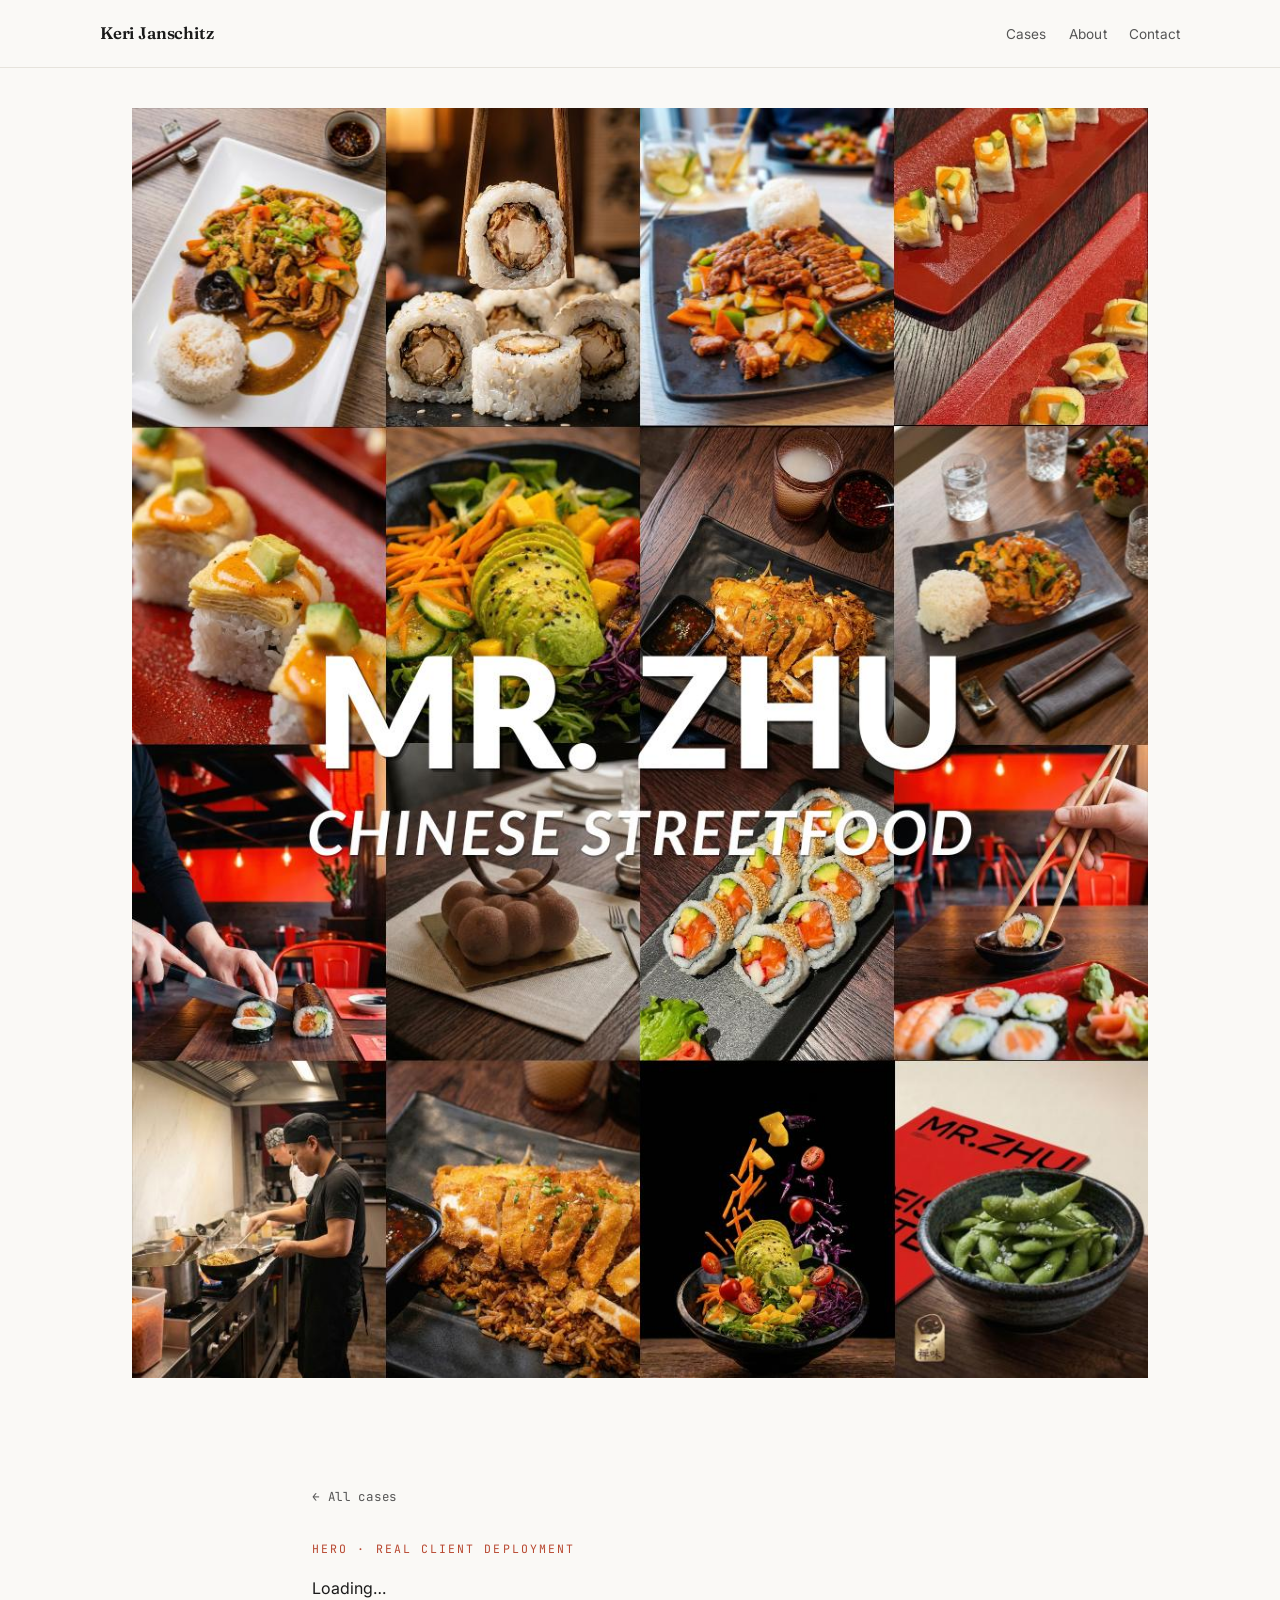
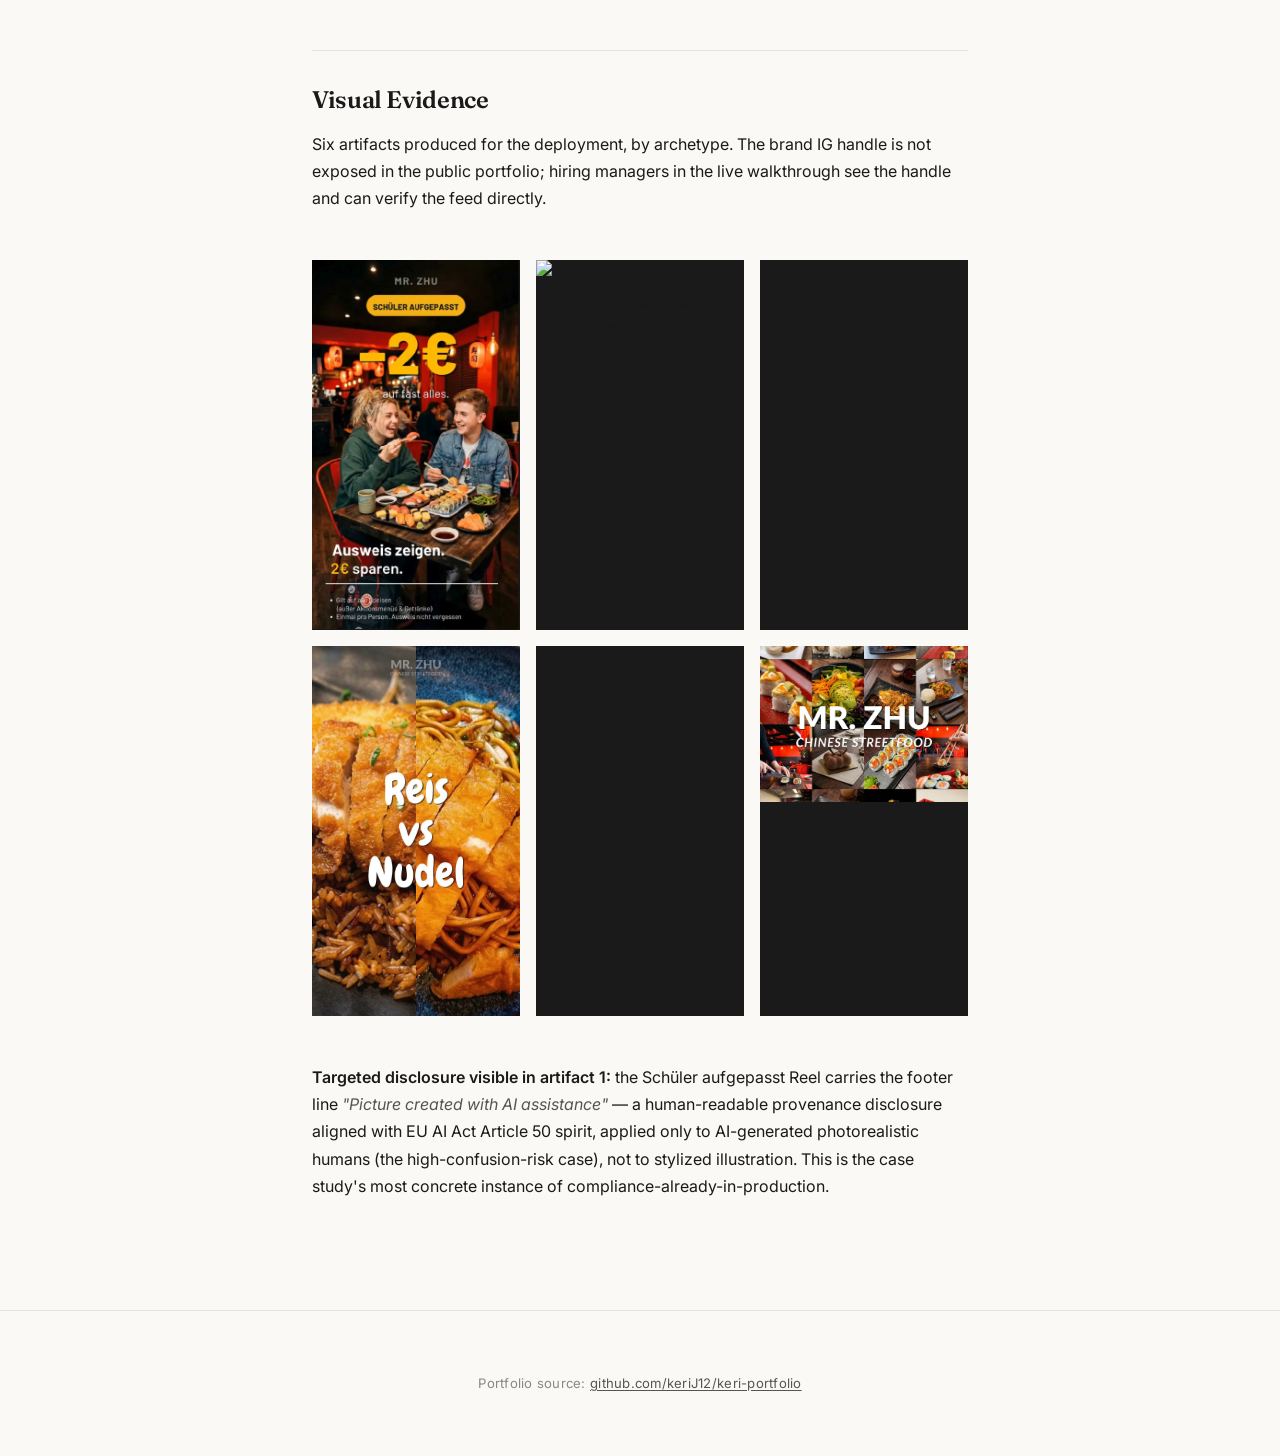
==== cases/mrzhu/index.html @ 96afb830 "Initial portfolio: 4 case studies, GitHub Pages ready" ====
<!DOCTYPE html>
<html lang="en">
<head>
  <meta charset="UTF-8">
  <meta name="viewport" content="width=device-width, initial-scale=1.0">
  <title>MR.ZHU Chinese Streetfood — Hero Case · Keri Janschitz</title>
  <meta name="description" content="A solo-designer content system delivered +550% monthly Reel views for a Klagenfurt restaurant client across Feb–April 2025. Multi-channel, EU AI Act-aligned.">
  <link href="https://fonts.googleapis.com/css2?family=Fraunces:opsz,wght@9..144,400;9..144,500;9..144,600;9..144,700&family=Inter:wght@300;400;500;600&family=JetBrains+Mono:wght@400;500&display=swap" rel="stylesheet">
  <link rel="stylesheet" href="../../styles/main.css">
</head>
<body>

  <header class="site">
    <div class="nav">
      <a href="../../" class="brand">Keri Janschitz</a>
      <nav class="menu">
        <a href="../../#cases">Cases</a>
        <a href="../../#about">About</a>
        <a href="mailto:kerijanschitz@outlook.com">Contact</a>
      </nav>
    </div>
  </header>

  <div class="case-hero">
    <img src="../../assets/mrzhu/mrzhu-brand-composite.jpg" alt="MR.ZHU Chinese Streetfood — brand composite mood-board with 4×4 food and restaurant photography grid">
  </div>

  <article class="case-page">
    <a href="../../" class="back-link">All cases</a>
    <p class="kind">Hero · Real Client Deployment</p>
    <div id="content">Loading…</div>

    <h2>Visual Evidence</h2>
    <p>Six artifacts produced for the deployment, by archetype. The brand IG handle is not exposed in the public portfolio; hiring managers in the live walkthrough see the handle and can verify the feed directly.</p>

    <div class="gallery">
      <div class="item">
        <img src="../../assets/mrzhu/mrzhu-schueler-reel.png" alt="Schüler aufgepasst Reel — AI photorealistic single figure with chopsticks">
      </div>
      <div class="item wide">
        <img src="../../assets/mrzhu/mrzhu-schueler-google-business.png" alt="Schüler aufgepasst — Google Business Post adaptation">
      </div>
      <div class="item">
        <video src="../../assets/mrzhu/mrzhu-tictactoe-sushi.mp4" autoplay loop muted playsinline></video>
      </div>
      <div class="item">
        <img src="../../assets/mrzhu/mrzhu-reis-vs-nudel.jpg" alt="Reis vs Nudel — split-screen comparison Reel cover">
      </div>
      <div class="item">
        <video src="../../assets/mrzhu/mrzhu-mascot-illustration.mp4" autoplay loop muted playsinline></video>
      </div>
      <div class="item wide">
        <img src="../../assets/mrzhu/mrzhu-brand-composite.jpg" alt="Brand composite mood-board">
      </div>
    </div>

    <p class="caption" style="margin-top: 2rem;">
      <strong>Targeted disclosure visible in artifact 1:</strong> the Schüler aufgepasst Reel carries the footer line <em>"Picture created with AI assistance"</em> — a human-readable provenance disclosure aligned with EU AI Act Article 50 spirit, applied only to AI-generated photorealistic humans (the high-confusion-risk case), not to stylized illustration. This is the case study's most concrete instance of compliance-already-in-production.
    </p>
  </article>

  <footer class="site">
    <p>
      Portfolio source: <a href="https://github.com/keriJ12/keri-portfolio" target="_blank" rel="noopener">github.com/keriJ12/keri-portfolio</a>
    </p>
  </footer>

  <script type="text/markdown" id="md-content">
# Hero Case Study
## MR.ZHU Chinese Streetfood, Klagenfurt

### How a solo-designer content system delivered +550% monthly Reel views for a paying restaurant client

---

## Headline Numbers

| | |
|---|---|
| **Client** | MR.ZHU Chinese Streetfood — Klagenfurt, Austria. Streetfood-positioned brand with a sushi sub-menu; trilingual social presence (German primary, English, occasional Chinese) |
| **Period** | February – April 2025 (~3 months) |
| **Output** | ~19 Reels through this system. ~20 Reels by me total in the feed (one made via a separate app, excluded from system claims). ~24 Reels in the feed overall (4 produced by other parties) |
| **Cadence** | ~3 Reels per week |
| **Measured outcome** | **+550% monthly Reel views** at the account level (IG internal insights), across the deployment period vs. baseline. This is feed-level, not system-level — see "The Numbers, Honestly" for the attribution split |
| **What didn't move** | Follower count remained essentially flat |
| **What did move** | Client reported (anecdotally) that walk-in customers had begun referencing the Instagram content as a visit driver |

The most important line in this table is the second-to-last. Most case studies bury what didn't work. This one names it on the front page because the gap between *views* and *followers* is the case study's actual lesson — and the gap between *views* and *footfall* is the line where measurement stops and judgment begins.

---

## The Brief

MR.ZHU Chinese Streetfood is a streetfood-positioned restaurant in Klagenfurt — the Carinthian state capital, in the same Bundesland I live in (Nötsch im Gailtal, southwestern Carinthia). The brand is *Chinese streetfood* by positioning, not Chinese fine dining; it carries a sushi sub-menu, and its audience reads the social feed in three languages (German primary, English secondary, Chinese for vibe and occasion). The brief was modest in scope and unforgiving in success criteria: grow Instagram presence enough to bring more customers through the door. No agency budget, no media buy, no shoot crew. One designer, one client, one phone, three months.

The trilingual layer is worth naming explicitly: every published Reel had to land for a German-speaking Austrian primary audience without alienating English-language secondary readers and without over-claiming "authenticity" through Chinese language. This is a multi-market adaptation problem at micro-scale — the same problem the Audi spec case study solves at six-market macro-scale, but in a single feed.

---

## The System

The deployment did not start from scratch. The toolkit I bring to client work — Claude Skills, prompt libraries, design tokens, brand-voice rubrics — has been built and stress-tested through my own daily publishing practice (documented separately in the AGL practice case). For MR.ZHU, four components ported in directly:

- **The brand-voice-as-code pattern**, with a new six-rule rubric written for MR.ZHU's streetfood context (warm, observational, food-forward; no superlatives, no urgency, no comparative claims).
- **The anti-pattern list**, rewritten for the brand: no plating-as-art-object framing, no chef-personality-cult framing, no "authentic" claims. Notably, the anti-pattern around AI-generated humans was *removed* for MR.ZHU — see the "AI Photorealism vs AI Illustration" section below for why this is a brand-dependent configuration, not a universal rule.
- **The Reel Cover Tester** rubric, applied to every published cover before posting.
- **The Claude-Skill-and-prompt-library structure**, adapted to handle restaurant-specific inputs (dish, time of day, season, cooking method) instead of the AI-topic inputs the toolkit had been developed against.

The point worth making about the toolkit: it is brand-agnostic by construction. The brand-voice-as-code rubric, the anti-pattern list, the cover scoring rubric, the Skill-and-prompt-library architecture — all of these are container shapes. The MR.ZHU configuration fills them with MR.ZHU's specific values; a different client would fill them with different values; the architecture itself does not change.

---

## What Got Built: A Five-Archetype Output System

The MR.ZHU feed is not ~19 instances of one template. Across the deployment, the system produced five distinct visual archetypes, each handling a different content job. This is the most concrete evidence that the system is component-based — sub-systems composing rather than a single template repeating.

| Archetype | Job | System component reused | Sample views |
|---|---|---|---|
| **AI illustration mascot** | Warmth, accessibility, repeat character recognition | New build (no direct toolkit precedent; informed by I-series tonal range) | 189–192 |
| **Comparison quiz format** | Engagement-driven entertainment ("Reis vs Nudel", "Pina Colada vs Kumo") | Quiz-Reel skill — direct fork from the "AI, Picked." format developed in own-brand practice | 237–272 |
| **Composite visual identity** | Visual brand consistency on grid view (tic-tac-toe sushi, food-grid layouts) | M-series + C-series typography lock | 314–399 (system's highest verified performer) |
| **Operational / promotional** | Funnel-tactical conversion content (student discount "-2€ Schüler aufgepasst") | New build for restaurant operations | 356 |
| **Typography-led menu** | Practical information delivery (weekday menu, "new menu — get now") | C-series typography system | 247–250 |

**This is the part the case study makes most concretely:** the system has five legs, not one. Hiring managers asking "would she repeat one template 100 times?" can read the grid and see the answer.

**Several tiles in the visible grid are excluded from system-attributed claims, for two different reasons.**

| Excluded Reel | Views | Reason | Authored by |
|---|---|---|---|
| "Vibe / Sushi / Dessert" (all-black cover) | 417 | Made with a different content app, not through this system's pipeline. The high view count was, in my own assessment, coincidental — not a system insight | Me, but outside this system |
| Restaurant interior with "spring vibes" | 224 | Not my work; produced by someone else for the brand | Not me |
| Black tile (no readable cover) | 406 | Not my work | Not me |
| Rice plate with orange sauce | 325 | Not my work | Not me |
| MR.ZHU red lantern + ingredient shelves brand environment | 342 | Not my work | Not me |

These distinctions matter. A portfolio that conflates "Reels in this account's feed" with "Reels I made" with "Reels my system made" is misleading by omission. This case study uses three different scopes:

- **Feed-level** (~24 Reels): everything published in MR.ZHU's account during the deployment period
- **My-work-level** (~20 Reels): everything I personally produced for the brand, including the one made with a separate app
- **System-level** (~19 Reels): everything produced through the documented pipeline

The +550% view metric is feed-level (IG Insights cannot author-separate). All other system-attributed claims (archetype mix, anti-pattern configuration, five-leg architecture) refer to the ~19 system-level Reels only.

The system's highest verified performer in the visible grid is the tic-tac-toe sushi composite (399 views), followed by the operational student-discount Reel (356 views).

---

## AI Photorealism vs AI Illustration: A Designer's Per-Brand Judgment

The MR.ZHU archetype list contains two facts that, taken together, deserve their own section:

- The mascot Reels (sample views 189–192) use **AI-generated stylized illustration** — kawaii chefs, dumpling characters, cartoon-warm aesthetics.
- The promotional Reel "-2€ Schüler aufgepasst" (356 views) uses **AI-generated photorealistic humans** — depicting two students eating in the restaurant.

Both kinds of AI generation appear in the same brand's feed. Both worked.

This is not a contradiction; it is the system's most useful design judgment. **Anti-patterns are brand-specific, not universal.** The Audi spec case study lists "no AI-generated humans in hero shots" as anti-pattern #6 — because Audi's brand discipline cannot tolerate the residual AI tell in luxury contexts where the audience is paying for engineered honesty. MR.ZHU's brand discipline can tolerate the AI tell, and in some places benefits from it: a stylized illustration character is *expected* to look illustrated, and an AI-generated promotional photo of two students reads as on-brand for casual streetfood in a way it would not for premium German engineering.

This is the part of the system architecture that hiring managers reading both case studies should notice: **the system is brand-agnostic; the anti-pattern list is the per-brand override that gets configured at the master layer.** Move from MR.ZHU to Audi, and only the configuration changes — not the architecture. Move from Audi to a different LOOP client — same.

The judgment of which patterns to allow per brand is the designer's. The system makes that judgment cheap to encode.

---

## Compliance Already in Production: The "Picture created with AI assistance" Disclosure

The MR.ZHU promotional Reel using an AI-generated photorealistic human carries a deliberate footer line: **"MR. ZHU / Picture created with AI assistance."**

This is a human-readable provenance disclosure aligned with the spirit of EU AI Act Article 50 (transparency obligations for AI-generated content placed on the European market). It is implemented at deployment tier, not as a future aspiration. Most peer-tier restaurant content in this market does not disclose; many agencies are still discussing whether to. The MR.ZHU deployment chose to disclose, because:

1. AI Act compliance is not optional in 2026 for content deployed in EU markets, and visible disclosure is the simplest implementation
2. Disclosure is on-brand for casual streetfood (transparent, friendly, not pretending) in a way it might not be for luxury
3. Doing it now, voluntarily, builds the production muscle for when audit becomes mandatory

**The disclosure is targeted, not blanket.** It appears only on AI-generated *photorealistic humans* — the high-confusion-risk case where viewers might reasonably believe they are looking at a real photograph of real customers. It does **not** appear on stylized AI illustrations (the kawaii chef mascots, the dumpling characters), because those are unambiguously illustrations and pose no deception risk. The AI Act's intent is to prevent confusion about whether content is human or machine; stylized illustration does not produce that confusion. This is a more careful position than blanket disclosure on every AI-touched asset, and reflects a reading of the Act's intent rather than a reflexive over-compliance.

The Audi spec case study's "Compliance Layer" — covering C2PA provenance metadata and silent watermarks — is the **production-grade extrapolation** of the MR.ZHU approach: same principle (targeted disclosure where confusion risk is real), different implementation per brand register (visible at streetfood tier, silent metadata at premium tier). The MR.ZHU deployment is the precedent that makes the Audi compliance section not aspirational.

---

## The Numbers, Honestly

**Output (this system):** ~19 Reels produced through the documented pipeline over three months, at roughly three per week. The cadence stabilized in week 2 and held steady from week 3 onward.

**Output (my total contribution to the feed):** ~20 Reels — the ~19 system Reels plus 1 additional Reel I produced separately using a different content app. That extra Reel is excluded from system-attributed claims by my own judgment: it didn't go through the pipeline, and its strong performance was, in my own assessment, coincidental rather than system-driven.

**Output (feed total):** ~24 Reels published in the period. 4 of these were not authored by me; they were produced by other parties for the brand and are excluded for ownership reasons.

**Measured (IG internal insights):** Monthly Reel views increased by **+550%** at the account level relative to the baseline period before deployment. This number is feed-level — IG Insights does not separate by author. The system was responsible for ~19 of ~24 Reels in the period (~80% of feed output by count), and is the proximate cause of the multi-archetype consistency that the algorithm rewarded. The +550% itself is a feed-level claim, and the case study labels it as such rather than upgrading it into a system-level claim it cannot directly support.

**What did not move:** Follower count remained essentially flat over the same period. This is unusual for a +550% view gain and worth naming directly: the system was producing content that the algorithm pushed to non-followers (the views lift) without producing content that converted those non-followers into followers (the flat follower count). For a restaurant in a fixed geography, this is not necessarily a failure — the audience that *can* convert into customers is the local audience the algorithm is reaching, regardless of whether they tap "Follow."

**Client report (anecdotal):** Mr Zhu reported during the deployment that walk-in customers had begun mentioning the Instagram content as a reason for visiting. This is anecdotal, not measured — there is no POS-level attribution data, no QR-code tracking, no controlled A/B. It is the kind of soft signal that experienced restaurant operators recognize and that quantitative analysts discount, and both responses are correct.

---

## Why I'm Naming This Honestly

A portfolio that claims "+550% Reel views and increased footfall" reads to an experienced agency hiring manager as overclaim. A portfolio that says "measured: +550% views; reported: footfall lift; not measured: causation" reads as someone who has run a real campaign and knows where measurement ends.

The hiring criteria for an AI Content Designer at LOOP includes the line "experiment & validate — test tools and approaches in live environments and focus on what delivers actual value." Honest scope on validation is part of validation.

---

## What Didn't Work in Deployment

Three failure modes recurred across the deployment. Naming them serves two purposes: it grounds the Audi spec's architectural choices in real empirical observations rather than theory, and it shows what a practitioner actually learns from running production rather than reading about it.

**1. AI image generation does not respect controlled instruction reliably.**
Even with consistent prompts, reference imagery, and tightly scoped briefs, generation outputs drifted across batches. A dish that came back correct in one render would shift in plating, ingredient color, or composition in the next. This is a fundamental property of current image-generation systems, not a prompt-engineering problem to solve harder. The mitigation is to budget for cherry-picking — generate multiple variants per cell, expect to discard a meaningful fraction, and build the review gate around this constraint instead of against it.

*This is why the Audi spec's anti-pattern #5 specifies that visual restraint must be steered by reference imagery, not prompt language alone. The prompt language has been observed to fail at exactly this control task, repeatedly.*

**2. Prompts cannot reliably describe non-standard human movement.**
The promotional Reel using AI photorealistic humans was the highest-iteration single asset in the deployment. Specific poses that a real photographer would capture in one shot — mid-bite, chopstick grip nuance, glance through food, hand-on-cheek mid-laugh — could not be reliably specified in prompts. The model defaults to "neutral standing person" or "smiling face." Any departure either requires a generation lottery (run dozens, pick one) or pose reduction (commit to simpler poses). The deployment chose pose reduction.

*This is why the Audi spec's anti-pattern #6 blocks AI-generated photorealistic humans from hero shots entirely. At premium tier, "good enough on the third try" is not good enough. Humans appear only in silhouette, in motion, or out of focus — choices that align both photographic merit and the AI's actual reliability envelope.*

**3. The system was built to be run by me, not handed off.**
This is the operational failure most worth naming. The MR.ZHU deployment system works because I run it. The Claude Skills, prompt libraries, design tokens, and review cadence are all orchestrated through me. If MR.ZHU's operations team had to take over tomorrow, significant retraining and runbook authoring would be required. I did not budget the design effort for clean handoff.

This is the failure that matters most for the LOOP role. An agency-tier system has to be runnable by people other than its original designer. The Audi spec's three-gate structure, role-defined human gates, and explicit "what's automated vs. what's reviewed" labeling are direct correctives to this failure — not architectural elegance for its own sake.

*LOOP's brief asks for "Collaborate Across Teams: Align scalable output with design, content, editorial, and project planning." This is why I take that line seriously: I have already shipped a system that didn't, and I know what that costs.*

---

## What This Case Proves

The system architecture works at deployment scale, with one designer, in a single market, on one channel. Specifically:

- The brand-voice-as-code pattern enforces voice consistency across a 19-asset run without per-asset human voice review
- The system supports a five-archetype output mix — not a single template — and the archetypes share a common visual identity that reads as one brand
- Anti-patterns can be reconfigured per brand (AI photorealism allowed at MR.ZHU, blocked at Audi spec) without rebuilding the architecture
- The system delivered measurable platform-side outcome (+550%) and produced a soft-signal business-side outcome (footfall report)

---

## What This Case Does Not Prove

This case does not, on its own, prove the system scales to:

- Multi-market deployment with cultural-truth slots per market
- Multi-channel deployment beyond Instagram + Google Business (Story, OOH, CTV, Shorts)
- Brand voice owned by a separate creative director rather than the designer
- Production cadence beyond ~3 assets per week
- Asset volume beyond ~19 over a ~3-month period

The Audi spec case study addresses all five of these as the system's natural extrapolation — but as extrapolation, not as proven scale. Where the Audi spec makes claims that this MR.ZHU deployment did not test, those claims are labeled.

---

## What Carries Forward to LOOP

Three things from this deployment are directly relevant to the AI Content Designer role at LOOP:

1. **Single-input → multi-format orchestration is real.** The MR.ZHU system took weekly raw inputs (phone footage, dish notes, restaurant context) and produced a multi-format output across IG and Google Business. The Audi spec extends this from two channels to five formats and from one market to six.
2. **Anti-pattern-driven systems beat positive-guidance systems.** Every constraint that improved MR.ZHU's output was a constraint *removed*, not a feature added. This is the lesson the Audi spec's anti-pattern list is built on.
3. **The hardest production problem is not generation; it is the human review gate.** AI generates faster than humans review. The whole production-cost-reduction story lives in correctly placing the review gates, not in correctly placing the AI tools. The Audi spec's three-gate structure is a direct extrapolation from this deployment's single-gate weekly review.

---

## What This Case Does Not Include

- Per-dish performance breakdown (the deployment was not instrumented for per-asset attribution)
- POS-level walk-in measurement (the client did not maintain a structured channel-attribution survey)
- Comparative test against a non-AI-augmented baseline (no control deployment was run; the baseline is the pre-deployment period only)
- Long-term retention after the three-month period (this case study reports on the deployment window only)

These limits are stated upfront rather than discovered in interview. The system's real strength is not what it claims; it is what it admits.

---


  </script>

  <script src="https://cdn.jsdelivr.net/npm/marked@12/marked.min.js"></script>
  <script>
    const md = document.getElementById('md-content').textContent;
    document.getElementById('content').innerHTML = marked.parse(md);
  </script>
</body>
</html>
---- styles/main.css ----
/* ============================================================
   Keri Janschitz — Portfolio
   Editorial restraint: Hammershøi / Saul Leiter / Wim Wenders DNA
   ============================================================ */

:root {
  --bg: #faf9f6;
  --surface: #ffffff;
  --ink: #1a1a1a;
  --ink-soft: #555;
  --ink-faint: #888;
  --rule: #e6e3dc;
  --accent: #b8472f;
  --accent-soft: #d68a72;
  --code-bg: #1a1a1a;
  --code-ink: #e8e4d8;
  --maxw: 720px;
  --maxw-wide: 1080px;
}

* { box-sizing: border-box; }
html, body { margin: 0; padding: 0; }
body {
  font-family: 'Inter', -apple-system, BlinkMacSystemFont, 'Segoe UI', sans-serif;
  font-size: 16px;
  line-height: 1.7;
  color: var(--ink);
  background: var(--bg);
  -webkit-font-smoothing: antialiased;
  -moz-osx-font-smoothing: grayscale;
}

img, video { max-width: 100%; height: auto; display: block; }

a { color: var(--accent); text-decoration: underline; text-underline-offset: 2px; }
a:hover { color: var(--ink); }

/* ============================================================
   Typography
   ============================================================ */

h1, h2, h3, h4, h5 {
  font-family: 'Fraunces', Georgia, serif;
  letter-spacing: -0.015em;
  line-height: 1.2;
  font-weight: 600;
  color: var(--ink);
}

h1 { font-size: 2.6rem; margin: 0 0 0.4rem; }
h2 { font-size: 1.5rem; margin: 3rem 0 1rem; padding-top: 2.2rem; border-top: 1px solid var(--rule); }
h3 { font-size: 1.18rem; margin: 2rem 0 0.7rem; }
h4 { font-size: 1rem; margin: 1.4rem 0 0.5rem; }

p { margin: 0.85rem 0; }
strong { font-weight: 600; color: var(--ink); }
em { color: var(--ink-soft); }
hr { border: none; border-top: 1px solid var(--rule); margin: 3rem 0; }

ul, ol { padding-left: 1.4rem; }
li { margin: 0.4rem 0; }
li > p { margin: 0.4rem 0; }

blockquote {
  border-left: 3px solid var(--ink-faint);
  margin: 1.5rem 0;
  padding: 0.4rem 0 0.4rem 1.3rem;
  color: var(--ink-soft);
  font-style: italic;
}

code {
  font-family: 'JetBrains Mono', 'Courier New', monospace;
  font-size: 0.86em;
  background: #efece4;
  padding: 0.08rem 0.32rem;
  border-radius: 3px;
}

pre {
  background: var(--code-bg);
  color: var(--code-ink);
  padding: 1.2rem 1.3rem;
  border-radius: 4px;
  overflow-x: auto;
  font-size: 0.82rem;
  line-height: 1.55;
  margin: 1.4rem 0;
}
pre code { background: transparent; padding: 0; color: inherit; font-size: inherit; }

table {
  width: 100%;
  border-collapse: collapse;
  margin: 1.4rem 0;
  font-size: 0.92rem;
}
th, td {
  padding: 0.65rem 0.75rem;
  text-align: left;
  border-bottom: 1px solid var(--rule);
  vertical-align: top;
}
th {
  background: #f3f1ec;
  font-weight: 600;
  letter-spacing: 0.01em;
  font-size: 0.85rem;
}

/* ============================================================
   Site header (sticky)
   ============================================================ */

header.site {
  position: sticky;
  top: 0;
  z-index: 10;
  background: rgba(250, 249, 246, 0.92);
  backdrop-filter: blur(10px);
  -webkit-backdrop-filter: blur(10px);
  border-bottom: 1px solid var(--rule);
  padding: 1.2rem 2rem;
}
header.site .nav {
  max-width: var(--maxw-wide);
  margin: 0 auto;
  display: flex;
  justify-content: space-between;
  align-items: baseline;
  gap: 2rem;
}
header.site .brand {
  font-family: 'Fraunces', serif;
  font-weight: 600;
  font-size: 1.05rem;
  letter-spacing: -0.01em;
  color: var(--ink);
  text-decoration: none;
}
header.site .menu {
  display: flex;
  gap: 1.4rem;
  font-size: 0.85rem;
}
header.site .menu a {
  color: var(--ink-soft);
  text-decoration: none;
  letter-spacing: 0.01em;
}
header.site .menu a:hover { color: var(--ink); }
header.site .menu a.active { color: var(--accent); }

/* ============================================================
   Landing page
   ============================================================ */

.hero {
  max-width: var(--maxw-wide);
  margin: 0 auto;
  padding: 6rem 2rem 4rem;
}
.hero .name {
  font-family: 'Fraunces', serif;
  font-size: 0.82rem;
  font-weight: 500;
  letter-spacing: 0.18em;
  text-transform: uppercase;
  color: var(--accent);
  margin: 0 0 1rem;
}
.hero h1 {
  font-size: 3.2rem;
  line-height: 1.1;
  margin: 0 0 1.5rem;
  max-width: 18ch;
}
.hero .thesis {
  font-size: 1.15rem;
  line-height: 1.65;
  color: var(--ink-soft);
  max-width: 60ch;
  margin: 0 0 2.5rem;
}
.hero .meta {
  display: flex;
  flex-wrap: wrap;
  gap: 2.5rem;
  margin: 2.5rem 0 0;
  padding-top: 2rem;
  border-top: 1px solid var(--rule);
  font-size: 0.85rem;
  color: var(--ink-faint);
  letter-spacing: 0.02em;
}
.hero .meta span strong { color: var(--ink); display: block; font-size: 0.95rem; margin-bottom: 0.1rem; }

/* Headline metric strip */
.metrics {
  max-width: var(--maxw-wide);
  margin: 0 auto;
  padding: 4rem 2rem;
  border-top: 1px solid var(--rule);
  border-bottom: 1px solid var(--rule);
}
.metrics .label {
  font-family: 'JetBrains Mono', monospace;
  font-size: 0.72rem;
  letter-spacing: 0.18em;
  text-transform: uppercase;
  color: var(--ink-faint);
  margin: 0 0 2rem;
}
.metrics-grid {
  display: grid;
  grid-template-columns: repeat(4, 1fr);
  gap: 2rem;
}
.metric .num {
  font-family: 'Fraunces', serif;
  font-size: 2.6rem;
  font-weight: 600;
  color: var(--ink);
  letter-spacing: -0.02em;
  line-height: 1;
  margin: 0 0 0.5rem;
}
.metric .desc {
  font-size: 0.9rem;
  color: var(--ink-soft);
  line-height: 1.5;
}
@media (max-width: 720px) {
  .metrics-grid { grid-template-columns: repeat(2, 1fr); }
  .hero h1 { font-size: 2.2rem; }
}

/* Case cards */
.cases {
  max-width: var(--maxw-wide);
  margin: 0 auto;
  padding: 5rem 2rem;
}
.cases .label {
  font-family: 'JetBrains Mono', monospace;
  font-size: 0.72rem;
  letter-spacing: 0.18em;
  text-transform: uppercase;
  color: var(--ink-faint);
  margin: 0 0 2rem;
}
.case-grid {
  display: grid;
  grid-template-columns: 1fr 1fr;
  gap: 2.5rem;
}
@media (max-width: 720px) {
  .case-grid { grid-template-columns: 1fr; gap: 2rem; }
}
.case-card {
  display: block;
  text-decoration: none;
  color: inherit;
  background: var(--surface);
  border: 1px solid var(--rule);
  overflow: hidden;
  transition: transform 0.25s ease, box-shadow 0.25s ease;
}
.case-card:hover {
  transform: translateY(-2px);
  box-shadow: 0 12px 32px rgba(0,0,0,0.06);
}
.case-card .cover {
  aspect-ratio: 4/3;
  overflow: hidden;
  background: #1a1a1a;
  position: relative;
}
.case-card .cover img {
  width: 100%;
  height: 100%;
  object-fit: cover;
  transition: transform 0.4s ease;
}
.case-card:hover .cover img { transform: scale(1.02); }

/* Typographic cover placeholder for cases without hero photography */
.cover-typography {
  width: 100%;
  height: 100%;
  display: flex;
  flex-direction: column;
  align-items: flex-start;
  justify-content: flex-end;
  padding: 1.6rem;
  background: #1a1a1a;
  color: #faf9f6;
  position: relative;
}
.cover-typography::before {
  content: "";
  position: absolute;
  top: 1.6rem;
  left: 1.6rem;
  width: 8px;
  height: 8px;
  background: var(--accent);
  border-radius: 50%;
}
.cover-typography .typo-mark {
  font-family: 'JetBrains Mono', monospace;
  font-size: 0.7rem;
  letter-spacing: 0.18em;
  text-transform: uppercase;
  opacity: 0.6;
  margin: 0 0 0.5rem;
}
.cover-typography .typo-title {
  font-family: 'Fraunces', serif;
  font-size: 1.8rem;
  font-weight: 600;
  line-height: 1.1;
  letter-spacing: -0.02em;
  margin: 0 0 0.5rem;
}
.cover-typography .typo-sub {
  font-family: 'Fraunces', serif;
  font-style: italic;
  font-size: 0.95rem;
  opacity: 0.75;
  line-height: 1.4;
}
.cover-typography.cream {
  background: #f3f1ec;
  color: var(--ink);
}
.cover-typography.cream::before { background: var(--accent); }
.case-card .body { padding: 1.5rem 1.6rem 1.8rem; }
.case-card .kind {
  font-family: 'JetBrains Mono', monospace;
  font-size: 0.7rem;
  letter-spacing: 0.18em;
  text-transform: uppercase;
  color: var(--accent);
  margin: 0 0 0.6rem;
}
.case-card h3 {
  font-size: 1.25rem;
  margin: 0 0 0.6rem;
}
.case-card .summary {
  font-size: 0.92rem;
  color: var(--ink-soft);
  line-height: 1.55;
  margin: 0 0 0.9rem;
}
.case-card .stat {
  font-size: 0.82rem;
  color: var(--ink-faint);
  letter-spacing: 0.02em;
}

/* About + footer */
.about {
  max-width: var(--maxw);
  margin: 0 auto;
  padding: 5rem 2rem;
}
.about p { font-size: 1rem; color: var(--ink-soft); }

footer.site {
  border-top: 1px solid var(--rule);
  padding: 3rem 2rem;
  text-align: center;
  font-size: 0.82rem;
  color: var(--ink-faint);
  letter-spacing: 0.02em;
}
footer.site a { color: var(--ink-soft); }

/* ============================================================
   Case study pages
   ============================================================ */

.case-page {
  max-width: var(--maxw);
  margin: 0 auto;
  padding: 4rem 2rem 6rem;
}
.case-page .kind {
  font-family: 'JetBrains Mono', monospace;
  font-size: 0.72rem;
  letter-spacing: 0.18em;
  text-transform: uppercase;
  color: var(--accent);
  margin: 0 0 1rem;
}
.case-page h1 {
  font-size: 2.2rem;
  margin: 0 0 1rem;
}
.case-page .subhead {
  font-size: 1.1rem;
  color: var(--ink-soft);
  margin: 0 0 2.5rem;
  font-style: italic;
}

/* Hero image strip on case page */
.case-hero {
  max-width: var(--maxw-wide);
  margin: 2.5rem auto;
  padding: 0 2rem;
}
.case-hero img, .case-hero video {
  width: 100%;
  display: block;
}

/* Visual evidence gallery */
.gallery {
  margin: 3rem 0;
  display: grid;
  grid-template-columns: repeat(3, 1fr);
  gap: 1rem;
}
@media (max-width: 720px) {
  .gallery { grid-template-columns: repeat(2, 1fr); }
}
.gallery .item { background: #1a1a1a; }
.gallery .item img, .gallery .item video {
  width: 100%;
  aspect-ratio: 9/16;
  object-fit: cover;
}
.gallery .item.wide img { aspect-ratio: 4/3; }
.gallery .caption {
  font-size: 0.78rem;
  color: var(--ink-faint);
  margin-top: 0.5rem;
  letter-spacing: 0.01em;
  line-height: 1.4;
}

/* Audi 6-cell grid */
.audi-grid {
  margin: 3rem 0;
  display: grid;
  grid-template-columns: repeat(3, 1fr);
  gap: 1rem;
}
@media (max-width: 720px) {
  .audi-grid { grid-template-columns: repeat(2, 1fr); }
}
.audi-cell {
  position: relative;
  background: #1a1a1a;
  overflow: hidden;
}
.audi-cell img {
  width: 100%;
  aspect-ratio: 9/16;
  object-fit: cover;
}
.audi-cell .overlay {
  position: absolute;
  bottom: 0;
  left: 0;
  right: 0;
  padding: 0.8rem 0.9rem;
  background: linear-gradient(to top, rgba(0,0,0,0.85) 0%, rgba(0,0,0,0) 100%);
  color: white;
}
.audi-cell .market {
  font-family: 'JetBrains Mono', monospace;
  font-size: 0.7rem;
  letter-spacing: 0.18em;
  text-transform: uppercase;
  opacity: 0.8;
  margin-bottom: 0.2rem;
}
.audi-cell .copyline {
  font-family: 'Fraunces', serif;
  font-size: 0.85rem;
  line-height: 1.3;
  font-weight: 500;
}

/* Pull quote / sub-section markers */
.pull {
  font-family: 'Fraunces', serif;
  font-size: 1.4rem;
  line-height: 1.45;
  color: var(--ink);
  border-left: 3px solid var(--accent);
  padding: 0.4rem 0 0.4rem 1.5rem;
  margin: 2.5rem 0;
  font-style: italic;
}

/* Back link */
.back-link {
  display: inline-block;
  font-family: 'JetBrains Mono', monospace;
  font-size: 0.78rem;
  letter-spacing: 0.06em;
  color: var(--ink-soft);
  text-decoration: none;
  margin-bottom: 2rem;
}
.back-link:hover { color: var(--accent); }
.back-link::before { content: "← "; }
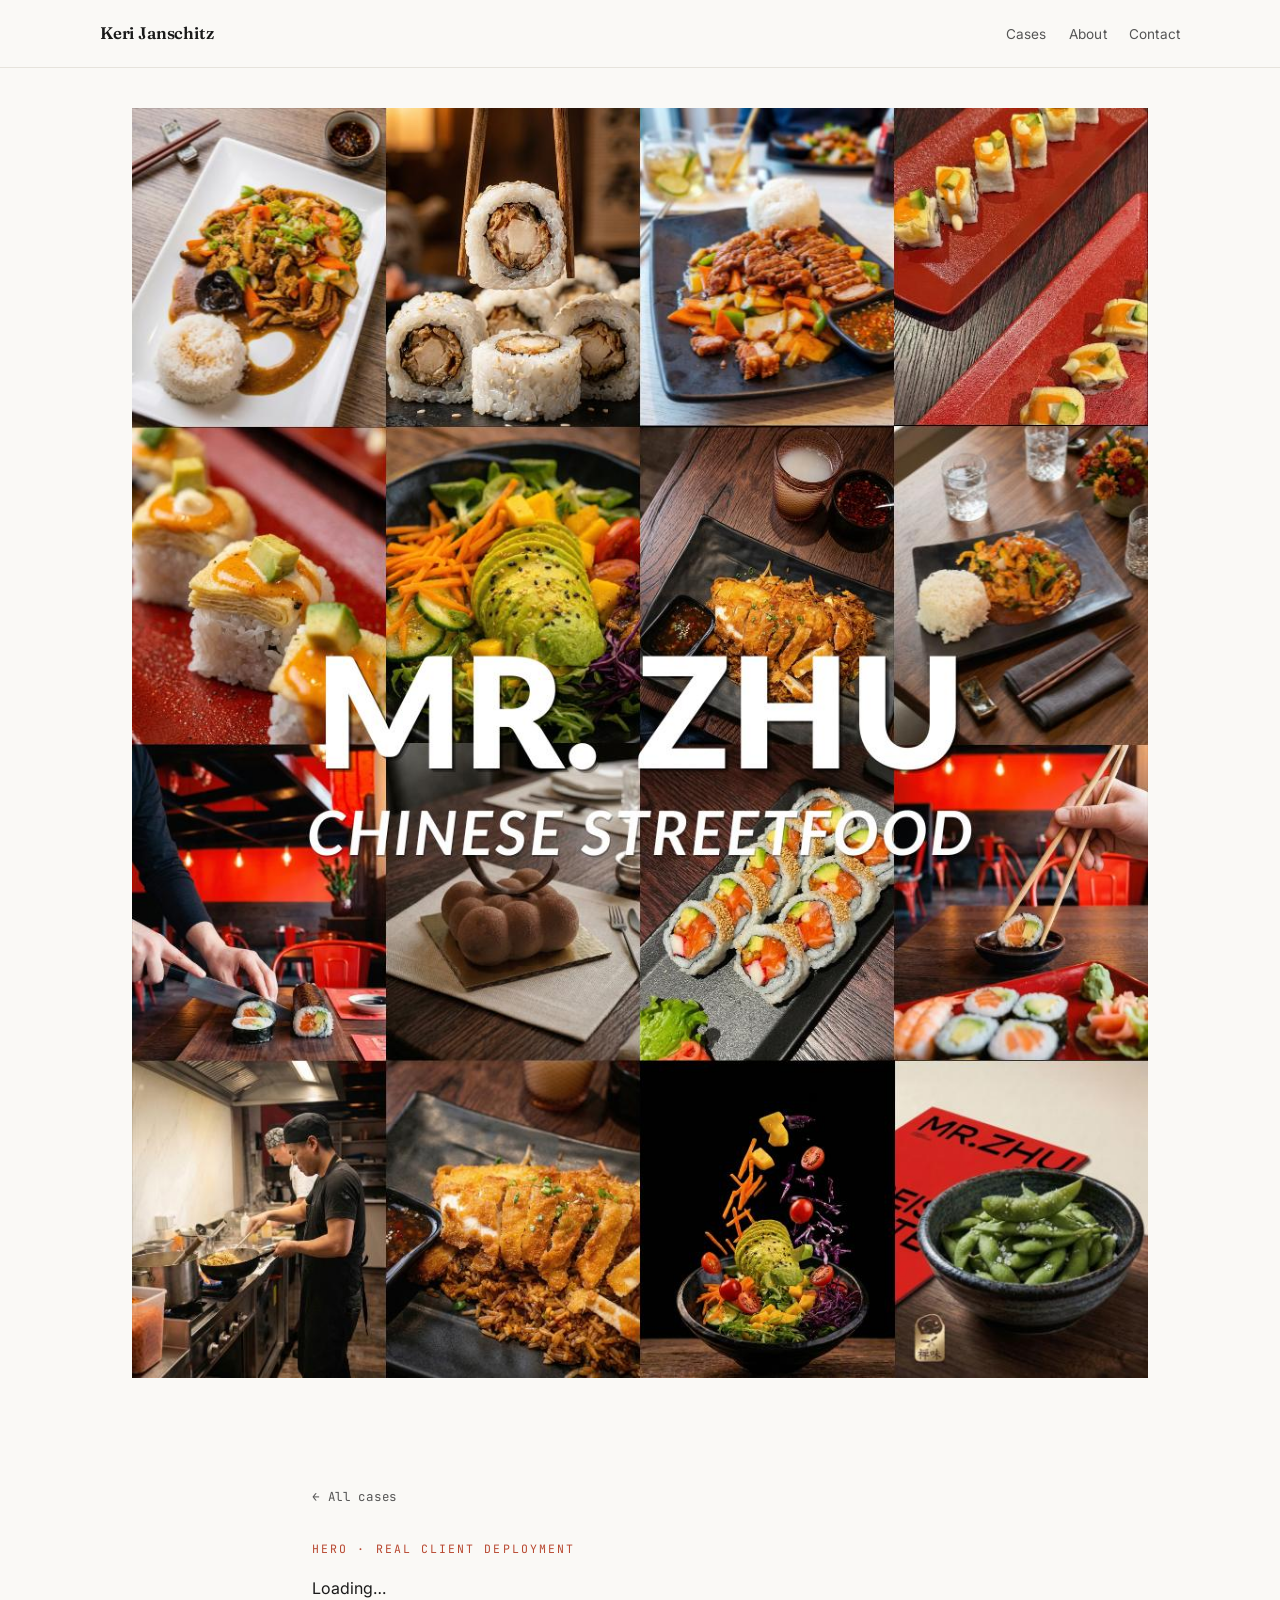
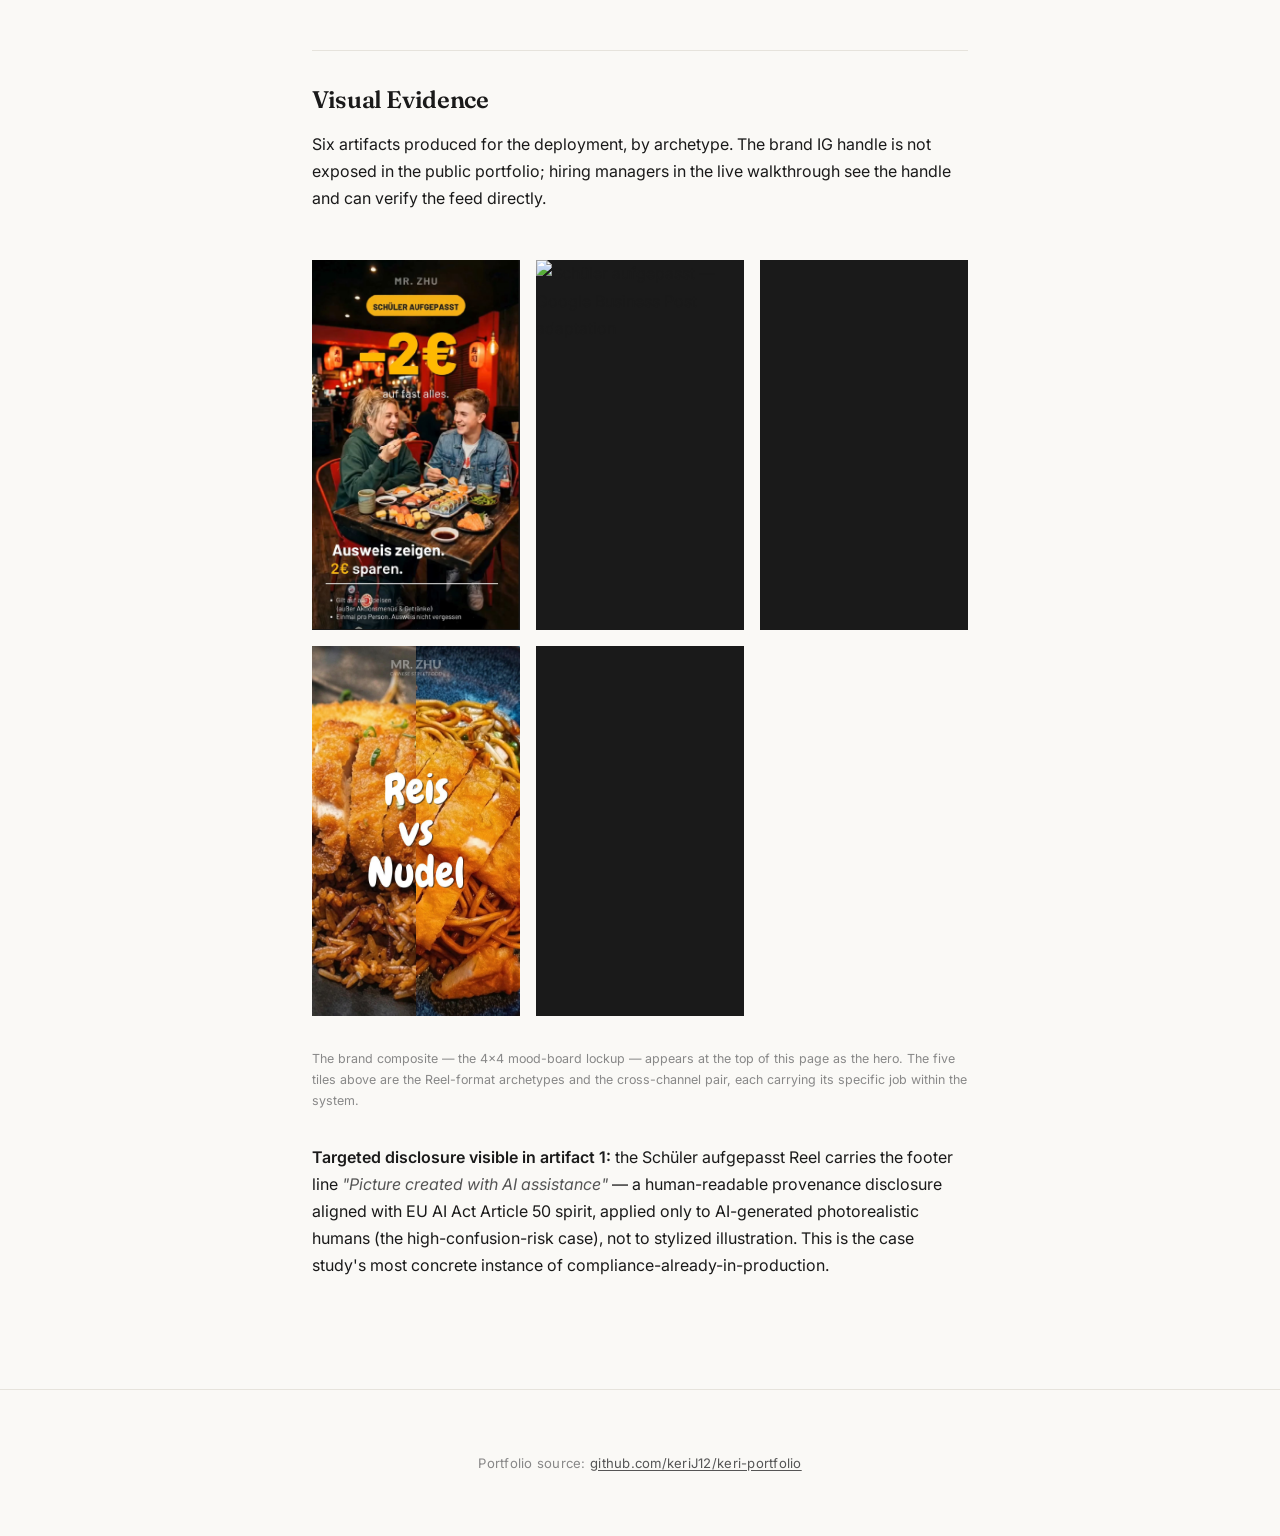
==== commit b447e86e: "Fix Mr Zhu gallery: drop redundant brand-composite tile (already hero), 5-tile clean layout" ====
--- a/cases/mrzhu/index.html
+++ b/cases/mrzhu/index.html
@@ -37,7 +37,7 @@
       <div class="item">
         <img src="../../assets/mrzhu/mrzhu-schueler-reel.png" alt="Schüler aufgepasst Reel — AI photorealistic single figure with chopsticks">
       </div>
-      <div class="item wide">
+      <div class="item">
         <img src="../../assets/mrzhu/mrzhu-schueler-google-business.png" alt="Schüler aufgepasst — Google Business Post adaptation">
       </div>
       <div class="item">
@@ -49,10 +49,11 @@
       <div class="item">
         <video src="../../assets/mrzhu/mrzhu-mascot-illustration.mp4" autoplay loop muted playsinline></video>
       </div>
-      <div class="item wide">
-        <img src="../../assets/mrzhu/mrzhu-brand-composite.jpg" alt="Brand composite mood-board">
-      </div>
     </div>
+
+    <p class="caption" style="font-size: 0.78rem; color: var(--ink-faint); margin-top: -1rem;">
+      The brand composite — the 4×4 mood-board lockup — appears at the top of this page as the hero. The five tiles above are the Reel-format archetypes and the cross-channel pair, each carrying its specific job within the system.
+    </p>
 
     <p class="caption" style="margin-top: 2rem;">
       <strong>Targeted disclosure visible in artifact 1:</strong> the Schüler aufgepasst Reel carries the footer line <em>"Picture created with AI assistance"</em> — a human-readable provenance disclosure aligned with EU AI Act Article 50 spirit, applied only to AI-generated photorealistic humans (the high-confusion-risk case), not to stylized illustration. This is the case study's most concrete instance of compliance-already-in-production.
